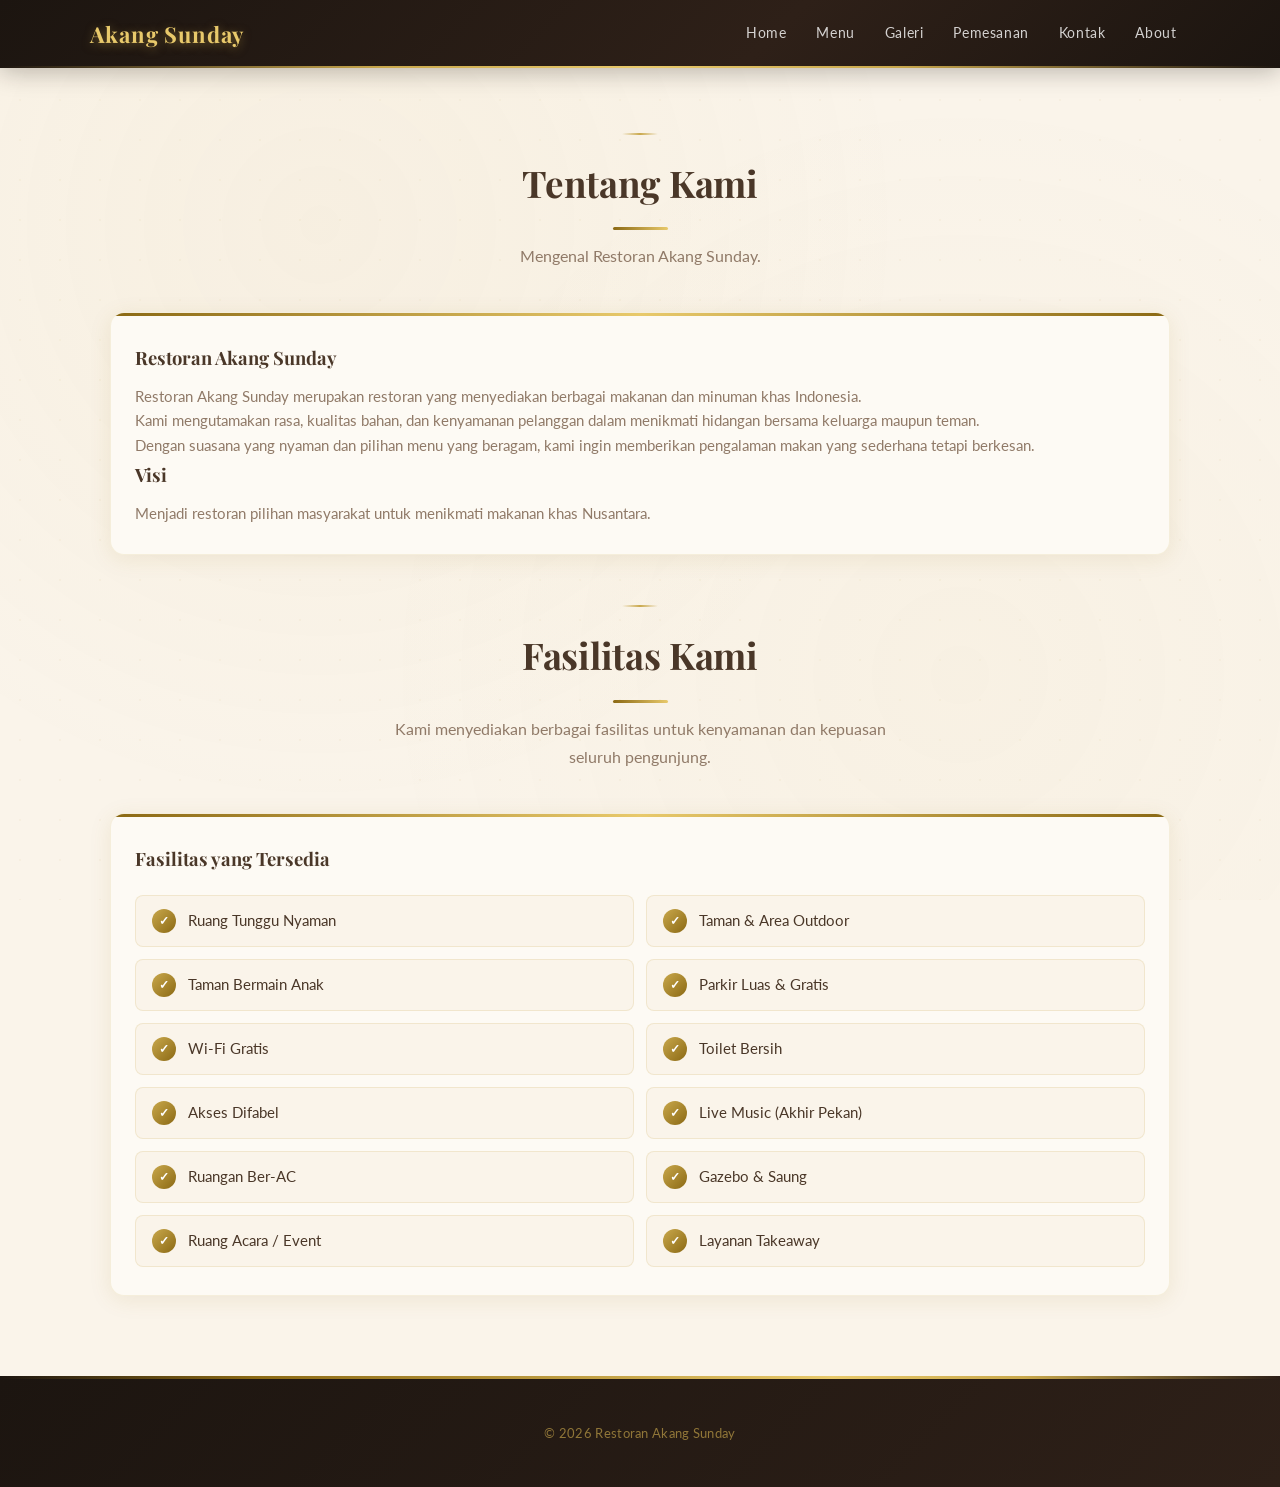
==== about.html @ 29e1ff68 "create website for mr sunday" ====
<!DOCTYPE html>
<html lang="id">

<head>
  <meta charset="UTF-8">
  <meta name="viewport" content="width=device-width, initial-scale=1.0">

  <title>About - Restoran Akang Sunday</title>
  <meta name="description" content="Kenali lebih dalam tentang Restoran Akang Sunday, visi kami, dan fasilitas yang tersedia.">

  <link rel="stylesheet" href="style.css">
</head>

<body>

  <!-- NAVBAR -->
  <nav>
    <div class="logo">Akang Sunday</div>

    <div class="nav-menu">
      <a href="dashboard.html">Home</a>
      <a href="menu.html">Menu</a>
      <a href="gallery.html">Galeri</a>
      <a href="pemesanan.html">Pemesanan</a>
      <a href="kontak.html">Kontak</a>
      <a href="about.html">About</a>
    </div>
  </nav>

  <!-- ABOUT -->
  <div class="container">

    <div class="title">
      <h2>Tentang Kami</h2>

      <p>
        Mengenal Restoran Akang Sunday.
      </p>
    </div>

    <div class="info-box">

      <h3>Restoran Akang Sunday</h3>

      <p>
        Restoran Akang Sunday merupakan restoran
        yang menyediakan berbagai makanan dan
        minuman khas Indonesia.
      </p>

      <p>
        Kami mengutamakan rasa, kualitas bahan,
        dan kenyamanan pelanggan dalam menikmati
        hidangan bersama keluarga maupun teman.
      </p>

      <p>
        Dengan suasana yang nyaman dan pilihan
        menu yang beragam, kami ingin memberikan
        pengalaman makan yang sederhana tetapi
        berkesan.
      </p>

      <h3>Visi</h3>

      <p>
        Menjadi restoran pilihan masyarakat untuk
        menikmati makanan khas Nusantara.
      </p>

    </div>

    <!-- FASILITAS -->
    <div class="title" style="margin-top: 50px;">
      <h2>Fasilitas Kami</h2>
      <p>
        Kami menyediakan berbagai fasilitas untuk kenyamanan
        dan kepuasan seluruh pengunjung.
      </p>
    </div>

    <div class="info-box">

      <h3>Fasilitas yang Tersedia</h3>

      <div class="facility-grid">

        <div class="facility-item">
          <div class="facility-check">&#10003;</div>
          <span class="facility-text">Ruang Tunggu Nyaman</span>
        </div>

        <div class="facility-item">
          <div class="facility-check">&#10003;</div>
          <span class="facility-text">Taman &amp; Area Outdoor</span>
        </div>

        <div class="facility-item">
          <div class="facility-check">&#10003;</div>
          <span class="facility-text">Taman Bermain Anak</span>
        </div>

        <div class="facility-item">
          <div class="facility-check">&#10003;</div>
          <span class="facility-text">Parkir Luas &amp; Gratis</span>
        </div>

        <div class="facility-item">
          <div class="facility-check">&#10003;</div>
          <span class="facility-text">Wi-Fi Gratis</span>
        </div>

        <div class="facility-item">
          <div class="facility-check">&#10003;</div>
          <span class="facility-text">Toilet Bersih</span>
        </div>

        <div class="facility-item">
          <div class="facility-check">&#10003;</div>
          <span class="facility-text">Akses Difabel</span>
        </div>

        <div class="facility-item">
          <div class="facility-check">&#10003;</div>
          <span class="facility-text">Live Music (Akhir Pekan)</span>
        </div>

        <div class="facility-item">
          <div class="facility-check">&#10003;</div>
          <span class="facility-text">Ruangan Ber-AC</span>
        </div>

        <div class="facility-item">
          <div class="facility-check">&#10003;</div>
          <span class="facility-text">Gazebo &amp; Saung</span>
        </div>

        <div class="facility-item">
          <div class="facility-check">&#10003;</div>
          <span class="facility-text">Ruang Acara / Event</span>
        </div>

        <div class="facility-item">
          <div class="facility-check">&#10003;</div>
          <span class="facility-text">Layanan Takeaway</span>
        </div>

      </div>

    </div>

  </div>

  <!-- FOOTER -->
  <footer>
    <p>&copy; 2026 Restoran Akang Sunday</p>
  </footer>

</body>

</html>
---- style.css ----
/* =====================================================
   RESTORAN AKANG SUNDAY — CREAM & GOLD LUXURY THEME
   Palette: Warm cream · Rich gold · Deep charcoal
   ===================================================== */

@import url('https://fonts.googleapis.com/css2?family=Playfair+Display:ital,wght@0,400;0,600;0,700;1,400&family=Lato:wght@300;400;700&display=swap');

/* === CSS CUSTOM PROPERTIES === */
:root {
    /* Gold Palette */
    --emas-gelap:    #8b6914;
    --emas:          #c9a84c;
    --emas-muda:     #e8c96b;
    --emas-pucat:    #f5e6b8;

    /* Cream Palette */
    --krem-gelap:    #e8d9bb;
    --krem:          #f5ede0;
    --krem-muda:     #faf4ea;
    --putih-hangat:  #fdfaf4;

    /* Charcoal / Text */
    --teks-gelap:    #1c1510;
    --teks-sedang:   #4a3728;
    --teks-ringan:   #907a68;

    /* Functional */
    --shadow-lembut: rgba(140, 105, 20, 0.10);
    --shadow-medium: rgba(140, 105, 20, 0.22);
    --shadow-kuat:   rgba(28, 21, 16, 0.28);

    --radius-sm:     8px;
    --radius-md:     14px;
    --radius-lg:     22px;
    --transition:    0.3s ease;
}

/* === RESET & BASE === */
*,
*::before,
*::after {
    box-sizing: border-box;
    margin: 0;
    padding: 0;
}

html {
    scroll-behavior: smooth;
}

body {
    font-family: 'Lato', Arial, sans-serif;
    background-color: var(--krem-muda);
    color: var(--teks-gelap);
    line-height: 1.75;
}

/* Subtle diamond pattern background */
body::before {
    content: '';
    position: fixed;
    inset: 0;
    background-image:
        radial-gradient(circle at 25% 25%, rgba(201,168,76,0.06) 0%, transparent 50%),
        radial-gradient(circle at 75% 75%, rgba(201,168,76,0.04) 0%, transparent 50%),
        url("data:image/svg+xml,%3Csvg width='40' height='40' viewBox='0 0 40 40' xmlns='http://www.w3.org/2000/svg'%3E%3Ccircle cx='20' cy='20' r='1' fill='%23c9a84c' opacity='0.08'/%3E%3C/svg%3E");
    pointer-events: none;
    z-index: 0;
}

/* === NAVBAR === */
nav {
    background: linear-gradient(135deg, #1c1510 0%, #2e2018 60%, #1c1510 100%);
    padding: 0 7%;
    display: flex;
    justify-content: space-between;
    align-items: center;
    height: 68px;
    position: sticky;
    top: 0;
    z-index: 999;
    box-shadow: 0 4px 24px var(--shadow-kuat);
}

nav::after {
    content: '';
    position: absolute;
    bottom: 0;
    left: 0;
    right: 0;
    height: 2px;
    background: linear-gradient(90deg, transparent 0%, var(--emas) 30%, var(--emas-muda) 50%, var(--emas) 70%, transparent 100%);
}

.logo {
    color: var(--emas-muda);
    font-family: 'Playfair Display', serif;
    font-size: 22px;
    font-weight: 700;
    letter-spacing: 0.8px;
    text-shadow: 0 2px 10px rgba(201,168,76,0.5);
    transition: var(--transition);
    text-decoration: none;
}

.logo:hover {
    color: #fff;
    text-shadow: 0 0 18px var(--emas);
}

.nav-menu {
    display: flex;
    gap: 2px;
    align-items: center;
}

.nav-menu a {
    color: rgba(255,255,255,0.80);
    text-decoration: none;
    font-size: 13.5px;
    font-weight: 400;
    letter-spacing: 0.6px;
    padding: 8px 14px;
    border-radius: var(--radius-sm);
    transition: var(--transition);
    position: relative;
}

.nav-menu a::after {
    content: '';
    position: absolute;
    bottom: 4px;
    left: 50%;
    transform: translateX(-50%) scaleX(0);
    width: 55%;
    height: 2px;
    background: var(--emas-muda);
    border-radius: 2px;
    transition: transform 0.3s ease;
}

.nav-menu a:hover {
    color: var(--emas-muda);
    background: rgba(201,168,76,0.08);
}

.nav-menu a:hover::after {
    transform: translateX(-50%) scaleX(1);
}

/* === HERO SECTION === */
.hero {
    background:
        linear-gradient(160deg, rgba(28,21,16,0.82) 0%, rgba(74,55,40,0.65) 100%),
        linear-gradient(135deg, #3d2b1a 0%, #2a1e10 100%);
    min-height: 520px;
    display: flex;
    align-items: center;
    justify-content: center;
    text-align: center;
    position: relative;
    overflow: hidden;
    z-index: 1;
}

.hero::before {
    content: '';
    position: absolute;
    inset: 0;
    background:
        radial-gradient(ellipse at 50% 60%, rgba(201,168,76,0.18) 0%, transparent 65%),
        radial-gradient(ellipse at 20% 20%, rgba(245,230,184,0.08) 0%, transparent 40%);
}

/* Gold diagonal shimmer */
.hero::after {
    content: '';
    position: absolute;
    inset: 0;
    background: repeating-linear-gradient(
        -55deg,
        transparent,
        transparent 60px,
        rgba(201,168,76,0.03) 60px,
        rgba(201,168,76,0.03) 62px
    );
}

.hero-content {
    position: relative;
    z-index: 2;
    padding: 70px 20px;
    max-width: 720px;
    animation: fadeInUp 0.9s ease both;
}

.hero-content h1 {
    font-family: 'Playfair Display', serif;
    font-size: clamp(2rem, 5vw, 3.6rem);
    font-weight: 700;
    color: #fff;
    text-shadow: 0 3px 20px rgba(0,0,0,0.45);
    margin-bottom: 18px;
    line-height: 1.2;
}

.hero-content h1::after {
    content: '';
    display: block;
    width: 70px;
    height: 3px;
    background: linear-gradient(90deg, var(--emas), var(--emas-muda), var(--emas));
    margin: 18px auto 0;
    border-radius: 2px;
}

.hero-content p {
    font-size: 18px;
    color: rgba(255,255,255,0.85);
    margin-bottom: 32px;
    font-weight: 300;
    letter-spacing: 0.4px;
    max-width: 500px;
    margin-left: auto;
    margin-right: auto;
}

/* === BUTTON === */
.button {
    display: inline-block;
    padding: 13px 34px;
    margin-top: 8px;
    background: linear-gradient(135deg, var(--emas) 0%, #a8782a 100%);
    color: #1c1510;
    border: none;
    border-radius: 50px;
    cursor: pointer;
    font-family: 'Lato', sans-serif;
    font-size: 14px;
    font-weight: 700;
    letter-spacing: 1px;
    text-decoration: none;
    text-transform: uppercase;
    box-shadow: 0 6px 22px rgba(201,168,76,0.4);
    transition: all 0.3s ease;
    position: relative;
    overflow: hidden;
}

.button::before {
    content: '';
    position: absolute;
    top: 0;
    left: -100%;
    width: 100%;
    height: 100%;
    background: linear-gradient(90deg, transparent, rgba(255,255,255,0.25), transparent);
    transition: left 0.5s ease;
}

.button:hover {
    transform: translateY(-3px);
    box-shadow: 0 12px 30px rgba(201,168,76,0.5);
    background: linear-gradient(135deg, var(--emas-muda) 0%, var(--emas) 100%);
    color: #1c1510;
}

.button:hover::before {
    left: 100%;
}

.button:active {
    transform: translateY(-1px);
}

/* === CONTAINER & LAYOUT === */
.container {
    width: 90%;
    max-width: 1060px;
    margin: 65px auto;
    position: relative;
    z-index: 1;
}

/* === TITLE SECTION === */
.title {
    text-align: center;
    margin-bottom: 42px;
    position: relative;
}

.title::before {
    content: '';
    display: block;
    width: 36px;
    height: 2px;
    background: linear-gradient(90deg, transparent, var(--emas), transparent);
    margin: 0 auto 16px;
    border-radius: 2px;
}

.title h2 {
    font-family: 'Playfair Display', serif;
    font-size: clamp(1.6rem, 3vw, 2.3rem);
    font-weight: 700;
    color: var(--teks-sedang);
    margin-bottom: 12px;
    letter-spacing: -0.3px;
}

.title h2::after {
    content: '';
    display: block;
    width: 55px;
    height: 3px;
    background: linear-gradient(90deg, var(--emas-gelap), var(--emas-muda));
    margin: 12px auto 0;
    border-radius: 2px;
}

.title p {
    color: var(--teks-ringan);
    font-size: 16px;
    max-width: 520px;
    margin: 0 auto;
}

/* === CARDS (Feature Cards) === */
.card,
.menu {
    display: grid;
    grid-template-columns: repeat(3, 1fr);
    gap: 24px;
}

.item,
.menu-item,
.info-box,
.form-box {
    background: var(--putih-hangat);
    border-radius: var(--radius-md);
    padding: 28px 24px;
    box-shadow: 0 4px 22px var(--shadow-lembut);
    border: 1px solid rgba(201,168,76,0.15);
    transition: transform 0.3s ease, box-shadow 0.3s ease;
    position: relative;
    overflow: hidden;
}

.item::before,
.info-box::before {
    content: '';
    position: absolute;
    top: 0;
    left: 0;
    right: 0;
    height: 3px;
    background: linear-gradient(90deg, var(--emas-gelap), var(--emas-muda), var(--emas-gelap));
}

.item:hover,
.info-box:hover {
    transform: translateY(-6px);
    box-shadow: 0 14px 38px var(--shadow-medium);
}

.item h3,
.menu-content h3,
.info-box h3 {
    font-family: 'Playfair Display', serif;
    color: var(--teks-sedang);
    font-size: 1.15rem;
    margin-bottom: 10px;
}

.item p,
.info-box p {
    color: var(--teks-ringan);
    font-size: 14.5px;
    line-height: 1.7;
}

/* === MENU PAGE === */
.menu-item {
    padding: 0;
    overflow: hidden;
    border-radius: var(--radius-md);
}

.menu-item::before {
    display: none;
}

.menu-item:hover {
    transform: translateY(-7px);
    box-shadow: 0 16px 42px var(--shadow-medium);
}

.menu-item img {
    width: 100%;
    height: 200px;
    object-fit: cover;
    display: block;
    transition: transform 0.5s ease;
}

.menu-item:hover img {
    transform: scale(1.07);
}

.menu-content {
    padding: 20px;
    border-top: 3px solid var(--emas);
}

.menu-content h3 {
    font-family: 'Playfair Display', serif;
    margin-bottom: 6px;
}

.menu-content p {
    font-size: 14px;
    color: var(--teks-ringan);
    margin-bottom: 14px;
}

.price {
    color: var(--emas-gelap);
    font-weight: 700;
    font-size: 17px;
    display: inline-block;
    background: var(--emas-pucat);
    padding: 3px 14px;
    border-radius: 20px;
}

/* === GALLERY === */
.gallery {
    display: grid;
    grid-template-columns: 1fr 1fr;
    gap: 24px;
}

.gallery-item {
    background: var(--putih-hangat);
    padding: 12px;
    border-radius: var(--radius-md);
    box-shadow: 0 4px 22px var(--shadow-lembut);
    border: 1px solid rgba(201,168,76,0.15);
    transition: transform 0.3s ease, box-shadow 0.3s ease;
    overflow: hidden;
}

.gallery-item:hover {
    transform: translateY(-5px) scale(1.01);
    box-shadow: 0 14px 40px var(--shadow-medium);
}

.gallery-item img {
    width: 100%;
    height: 250px;
    object-fit: cover;
    border-radius: var(--radius-sm);
    display: block;
    transition: transform 0.5s ease;
}

.gallery-item:hover img {
    transform: scale(1.04);
}

.gallery-item h3 {
    font-family: 'Playfair Display', serif;
    color: var(--teks-sedang);
    margin: 12px 0 5px;
    font-size: 1rem;
}

.gallery-item p {
    color: var(--teks-ringan);
    font-size: 13.5px;
}

/* === VIDEO === */
.video {
    width: 100%;
    max-height: 500px;
    border-radius: var(--radius-md);
    box-shadow: 0 8px 30px var(--shadow-kuat);
    display: block;
    border: 3px solid var(--emas);
    margin-bottom: 50px;
}

/* === FORM STYLES === */
.form-box {
    max-width: 720px;
    margin: 0 auto;
    padding: 38px 42px;
}

.form-box h2 {
    font-family: 'Playfair Display', serif;
    color: var(--teks-sedang);
    margin-bottom: 24px;
    font-size: 1.55rem;
}

label {
    display: block;
    margin-top: 20px;
    font-weight: 700;
    font-size: 13px;
    letter-spacing: 0.6px;
    text-transform: uppercase;
    color: var(--teks-sedang);
}

input,
select,
textarea {
    width: 100%;
    padding: 13px 16px;
    margin-top: 8px;
    border: 2px solid var(--krem-gelap);
    border-radius: var(--radius-sm);
    font-family: 'Lato', sans-serif;
    font-size: 15px;
    color: var(--teks-gelap);
    background: var(--putih-hangat);
    transition: border-color 0.3s ease, box-shadow 0.3s ease;
    outline: none;
}

input:focus,
select:focus,
textarea:focus {
    border-color: var(--emas);
    box-shadow: 0 0 0 3px rgba(201,168,76,0.18);
    background: #fff;
}

select {
    appearance: none;
    background-image: url("data:image/svg+xml,%3Csvg xmlns='http://www.w3.org/2000/svg' width='16' height='16' fill='%238b6914' viewBox='0 0 16 16'%3E%3Cpath d='M7.247 11.14L2.451 5.658C1.885 5.013 2.345 4 3.204 4h9.592a1 1 0 0 1 .753 1.659l-4.796 5.48a1 1 0 0 1-1.506 0z'/%3E%3C/svg%3E");
    background-repeat: no-repeat;
    background-position: right 14px center;
    background-color: var(--putih-hangat);
    padding-right: 40px;
    cursor: pointer;
}

textarea {
    resize: vertical;
    min-height: 100px;
}

/* === PEMESANAN PAGE === */
.order-info {
    display: grid;
    grid-template-columns: 1fr 1fr;
    gap: 24px;
    margin-bottom: 40px;
}

.info-box {
    line-height: 1.8;
}

.info-box li {
    margin-bottom: 8px;
    color: var(--teks-ringan);
}

.info-box ul {
    padding-left: 18px;
}

.info-box ul ul {
    margin-top: 6px;
}

.info-box ol {
    padding-left: 20px;
}

.info-box ol li,
.info-box ul li {
    padding: 3px 0;
}

.add-order {
    margin-top: 28px;
    padding: 24px;
    background: linear-gradient(135deg, var(--krem) 0%, var(--krem-gelap) 100%);
    border-radius: var(--radius-sm);
    border: 1px solid rgba(201,168,76,0.22);
}

.add-order h3 {
    font-family: 'Playfair Display', serif;
    color: var(--teks-sedang);
    margin-bottom: 10px;
}

/* === CART / PESANAN === */
.cart-box {
    margin-top: 24px;
    background: var(--krem-muda);
    border-radius: var(--radius-sm);
    padding: 20px;
    border: 1px solid rgba(201,168,76,0.20);
}

.cart-box h3 {
    font-family: 'Playfair Display', serif;
    color: var(--teks-sedang);
    margin-bottom: 14px;
    padding-bottom: 10px;
    border-bottom: 2px solid var(--emas-pucat);
}

.cart-item {
    display: flex;
    justify-content: space-between;
    align-items: center;
    padding: 14px 0;
    border-bottom: 1px solid var(--krem-gelap);
    transition: padding 0.2s, background 0.2s;
}

.cart-item:hover {
    background: rgba(201,168,76,0.05);
    padding-left: 8px;
    padding-right: 8px;
    border-radius: 6px;
}

.cart-item b {
    color: var(--teks-gelap);
    font-size: 15px;
}

.cart-item small {
    display: block;
    margin-top: 4px;
    color: var(--teks-ringan);
    font-size: 13px;
}

.cart-actions {
    display: flex;
    align-items: center;
    gap: 8px;
}

.cart-actions button {
    border: none;
    width: 32px;
    height: 32px;
    border-radius: 8px;
    background: linear-gradient(135deg, var(--emas) 0%, #a8782a 100%);
    color: #1c1510;
    font-size: 16px;
    font-weight: bold;
    cursor: pointer;
    transition: all 0.2s ease;
    display: flex;
    align-items: center;
    justify-content: center;
}

.cart-actions button:hover {
    background: linear-gradient(135deg, var(--teks-sedang) 0%, var(--teks-gelap) 100%);
    color: var(--emas-muda);
    transform: scale(1.1);
}

.cart-actions span {
    font-weight: 700;
    color: var(--teks-sedang);
    min-width: 24px;
    text-align: center;
}

.total {
    display: flex;
    justify-content: space-between;
    margin-top: 18px;
    padding: 16px 14px;
    border-top: 2px solid var(--emas);
    color: var(--teks-gelap);
    background: var(--emas-pucat);
    border-radius: 0 0 var(--radius-sm) var(--radius-sm);
}

.total b {
    font-family: 'Playfair Display', serif;
    font-size: 1rem;
}

#total {
    color: var(--emas-gelap);
    font-size: 1.1rem;
}

/* === FOOTER === */
footer {
    margin-top: 80px;
    padding: 36px 20px;
    background: linear-gradient(135deg, #1c1510 0%, #2e2018 100%);
    color: rgba(255,255,255,0.75);
    text-align: center;
    position: relative;
    overflow: hidden;
}

footer::before {
    content: '';
    position: absolute;
    top: 0;
    left: 0;
    right: 0;
    height: 3px;
    background: linear-gradient(90deg, transparent 0%, var(--emas-gelap) 20%, var(--emas) 50%, var(--emas-muda) 65%, var(--emas) 80%, transparent 100%);
}

footer p {
    margin: 6px 0;
    font-size: 14px;
    letter-spacing: 0.3px;
}

footer p:last-child {
    color: rgba(201,168,76,0.65);
    font-size: 13px;
    margin-top: 10px;
}

/* === ANIMATIONS === */
@keyframes fadeInUp {
    from { opacity: 0; transform: translateY(28px); }
    to   { opacity: 1; transform: translateY(0); }
}

@keyframes fadeIn {
    from { opacity: 0; }
    to   { opacity: 1; }
}

.item:nth-child(1) { animation: fadeInUp 0.6s 0.10s ease both; }
.item:nth-child(2) { animation: fadeInUp 0.6s 0.20s ease both; }
.item:nth-child(3) { animation: fadeInUp 0.6s 0.30s ease both; }

.menu-item:nth-child(1) { animation: fadeInUp 0.55s 0.05s ease both; }
.menu-item:nth-child(2) { animation: fadeInUp 0.55s 0.12s ease both; }
.menu-item:nth-child(3) { animation: fadeInUp 0.55s 0.19s ease both; }
.menu-item:nth-child(4) { animation: fadeInUp 0.55s 0.26s ease both; }
.menu-item:nth-child(5) { animation: fadeInUp 0.55s 0.33s ease both; }
.menu-item:nth-child(6) { animation: fadeInUp 0.55s 0.40s ease both; }
.menu-item:nth-child(7) { animation: fadeInUp 0.55s 0.47s ease both; }
.menu-item:nth-child(8) { animation: fadeInUp 0.55s 0.54s ease both; }

.gallery-item:nth-child(1) { animation: fadeInUp 0.6s 0.10s ease both; }
.gallery-item:nth-child(2) { animation: fadeInUp 0.6s 0.20s ease both; }
.gallery-item:nth-child(3) { animation: fadeInUp 0.6s 0.30s ease both; }
.gallery-item:nth-child(4) { animation: fadeInUp 0.6s 0.40s ease both; }

/* === SCROLLBAR === */
::-webkit-scrollbar { width: 8px; }
::-webkit-scrollbar-track { background: var(--krem-gelap); }
::-webkit-scrollbar-thumb { background: var(--emas); border-radius: 4px; }
::-webkit-scrollbar-thumb:hover { background: var(--emas-gelap); }

/* === SELECTION === */
::selection {
    background: var(--emas-pucat);
    color: var(--teks-gelap);
}

/* ========================
   TAMBAHAN: HOME PAGE EXTRAS
   ======================== */

/* Stats Banner */
.stats-banner {
    display: grid;
    grid-template-columns: repeat(4, 1fr);
    gap: 0;
    background: linear-gradient(135deg, #1c1510 0%, #2e2018 100%);
    border-radius: var(--radius-lg);
    overflow: hidden;
    margin-bottom: 65px;
    box-shadow: 0 8px 32px var(--shadow-kuat);
    border: 1px solid rgba(201,168,76,0.2);
}

.stat-item {
    text-align: center;
    padding: 32px 20px;
    position: relative;
    transition: background 0.3s;
}

.stat-item:not(:last-child)::after {
    content: '';
    position: absolute;
    right: 0;
    top: 20%;
    height: 60%;
    width: 1px;
    background: rgba(201,168,76,0.2);
}

.stat-item:hover {
    background: rgba(201,168,76,0.07);
}

.stat-number {
    font-family: 'Playfair Display', serif;
    font-size: 2.4rem;
    font-weight: 700;
    color: var(--emas-muda);
    line-height: 1;
    display: block;
}

.stat-label {
    font-size: 13px;
    color: rgba(255,255,255,0.6);
    letter-spacing: 0.5px;
    margin-top: 6px;
    display: block;
    text-transform: uppercase;
}

/* Jam Operasional / Info Strip */
.info-strip {
    background: var(--emas-pucat);
    border: 1px solid rgba(201,168,76,0.3);
    border-radius: var(--radius-md);
    padding: 18px 28px;
    display: flex;
    align-items: center;
    justify-content: space-between;
    flex-wrap: wrap;
    gap: 14px;
    margin-bottom: 50px;
    box-shadow: 0 3px 12px var(--shadow-lembut);
}

.info-strip-item {
    display: flex;
    align-items: center;
    gap: 10px;
    font-size: 14px;
    color: var(--teks-sedang);
}

.info-strip-icon {
    font-size: 20px;
    flex-shrink: 0;
}

.info-strip-item strong {
    display: block;
    color: var(--teks-gelap);
    font-size: 13px;
    font-weight: 700;
    letter-spacing: 0.4px;
    text-transform: uppercase;
}

/* Testimoni */
.testimoni-section {
    margin-top: 65px;
}

.testimoni-grid {
    display: grid;
    grid-template-columns: repeat(3, 1fr);
    gap: 22px;
}

.testimoni-card {
    background: var(--putih-hangat);
    border-radius: var(--radius-md);
    padding: 28px 24px;
    box-shadow: 0 4px 20px var(--shadow-lembut);
    border: 1px solid rgba(201,168,76,0.15);
    position: relative;
    transition: transform 0.3s, box-shadow 0.3s;
    animation: fadeInUp 0.6s ease both;
}

.testimoni-card:nth-child(1) { animation-delay: 0.1s; }
.testimoni-card:nth-child(2) { animation-delay: 0.2s; }
.testimoni-card:nth-child(3) { animation-delay: 0.3s; }

.testimoni-card:hover {
    transform: translateY(-5px);
    box-shadow: 0 12px 35px var(--shadow-medium);
}

.testimoni-card::before {
    content: '\201C';
    position: absolute;
    top: 14px;
    left: 20px;
    font-family: 'Playfair Display', serif;
    font-size: 52px;
    color: var(--emas-pucat);
    line-height: 1;
}

.testimoni-stars {
    color: var(--emas);
    font-size: 15px;
    letter-spacing: 2px;
    margin-bottom: 12px;
}

.testimoni-text {
    font-size: 14.5px;
    color: var(--teks-ringan);
    line-height: 1.7;
    margin-bottom: 18px;
    font-style: italic;
    padding-top: 14px;
}

.testimoni-author {
    display: flex;
    align-items: center;
    gap: 12px;
    border-top: 1px solid var(--krem-gelap);
    padding-top: 14px;
}

.testimoni-avatar {
    width: 40px;
    height: 40px;
    border-radius: 50%;
    background: linear-gradient(135deg, var(--emas), var(--emas-gelap));
    display: flex;
    align-items: center;
    justify-content: center;
    color: #fff;
    font-weight: 700;
    font-size: 15px;
    flex-shrink: 0;
}

.testimoni-name {
    font-weight: 700;
    color: var(--teks-gelap);
    font-size: 14px;
}

.testimoni-meta {
    font-size: 12px;
    color: var(--teks-ringan);
}

/* ========================
   TAMBAHAN: ABOUT PAGE
   ======================== */

/* Facility checklist */
.facility-grid {
    display: grid;
    grid-template-columns: 1fr 1fr;
    gap: 12px;
    margin-top: 20px;
}

.facility-item {
    display: flex;
    align-items: center;
    gap: 12px;
    padding: 12px 16px;
    background: var(--krem-muda);
    border-radius: var(--radius-sm);
    border: 1px solid rgba(201,168,76,0.18);
    transition: background 0.25s, transform 0.25s;
}

.facility-item:hover {
    background: var(--emas-pucat);
    transform: translateX(4px);
}

.facility-check {
    width: 24px;
    height: 24px;
    border-radius: 50%;
    background: linear-gradient(135deg, var(--emas) 0%, var(--emas-gelap) 100%);
    display: flex;
    align-items: center;
    justify-content: center;
    color: #fff;
    font-size: 12px;
    font-weight: 700;
    flex-shrink: 0;
}

.facility-text {
    font-size: 14.5px;
    color: var(--teks-sedang);
    font-weight: 400;
}

/* ========================
   TAMBAHAN: MENU PAGE
   ======================== */

/* Menu category label */
.menu-category-label {
    grid-column: 1 / -1;
    display: flex;
    align-items: center;
    gap: 14px;
    padding: 10px 0 6px;
}

.menu-category-label h3 {
    font-family: 'Playfair Display', serif;
    font-size: 1.3rem;
    color: var(--teks-sedang);
    white-space: nowrap;
}

.menu-category-label::after {
    content: '';
    flex: 1;
    height: 1px;
    background: linear-gradient(90deg, var(--emas), transparent);
}

/* Pesan sekarang button at bottom of menu */
.menu-cta {
    text-align: center;
    margin-top: 48px;
    padding: 40px;
    background: linear-gradient(135deg, #1c1510 0%, #2e2018 100%);
    border-radius: var(--radius-lg);
    box-shadow: 0 8px 32px var(--shadow-kuat);
    position: relative;
    overflow: hidden;
}

.menu-cta::before {
    content: '';
    position: absolute;
    inset: 0;
    background: radial-gradient(ellipse at 50% 60%, rgba(201,168,76,0.15) 0%, transparent 65%);
}

.menu-cta h3 {
    font-family: 'Playfair Display', serif;
    color: #fff;
    font-size: 1.6rem;
    margin-bottom: 10px;
    position: relative;
}

.menu-cta p {
    color: rgba(255,255,255,0.65);
    font-size: 15px;
    margin-bottom: 22px;
    position: relative;
}

.menu-cta .button {
    position: relative;
    font-size: 15px;
    padding: 14px 40px;
}

/* === RESPONSIVE — MOBILE === */
@media (max-width: 768px) {

    nav {
        height: auto;
        padding: 14px 5%;
        flex-direction: column;
        gap: 12px;
    }

    .nav-menu {
        flex-wrap: wrap;
        justify-content: center;
        gap: 4px;
    }

    .nav-menu a {
        font-size: 13px;
        padding: 7px 11px;
    }

    .hero { min-height: 380px; }

    .hero-content h1 { font-size: 1.8rem; }

    .card,
    .menu,
    .order-info,
    .testimoni-grid {
        grid-template-columns: 1fr;
    }

    .gallery {
        grid-template-columns: 1fr;
    }

    .stats-banner {
        grid-template-columns: repeat(2, 1fr);
    }

    .stat-item:nth-child(2)::after { display: none; }

    .info-strip {
        flex-direction: column;
        gap: 12px;
    }

    .facility-grid {
        grid-template-columns: 1fr;
    }

    .form-box {
        padding: 24px 20px;
    }

    .cart-item {
        align-items: flex-start;
        flex-direction: column;
        gap: 10px;
    }

    .container { margin: 40px auto; }

    .menu-cta { padding: 28px 20px; }
}

@media (max-width: 480px) {
    .hero-content { padding: 45px 15px; }
    .logo { font-size: 19px; }
    .stats-banner { grid-template-columns: repeat(2, 1fr); }
    .stat-number { font-size: 1.9rem; }
}
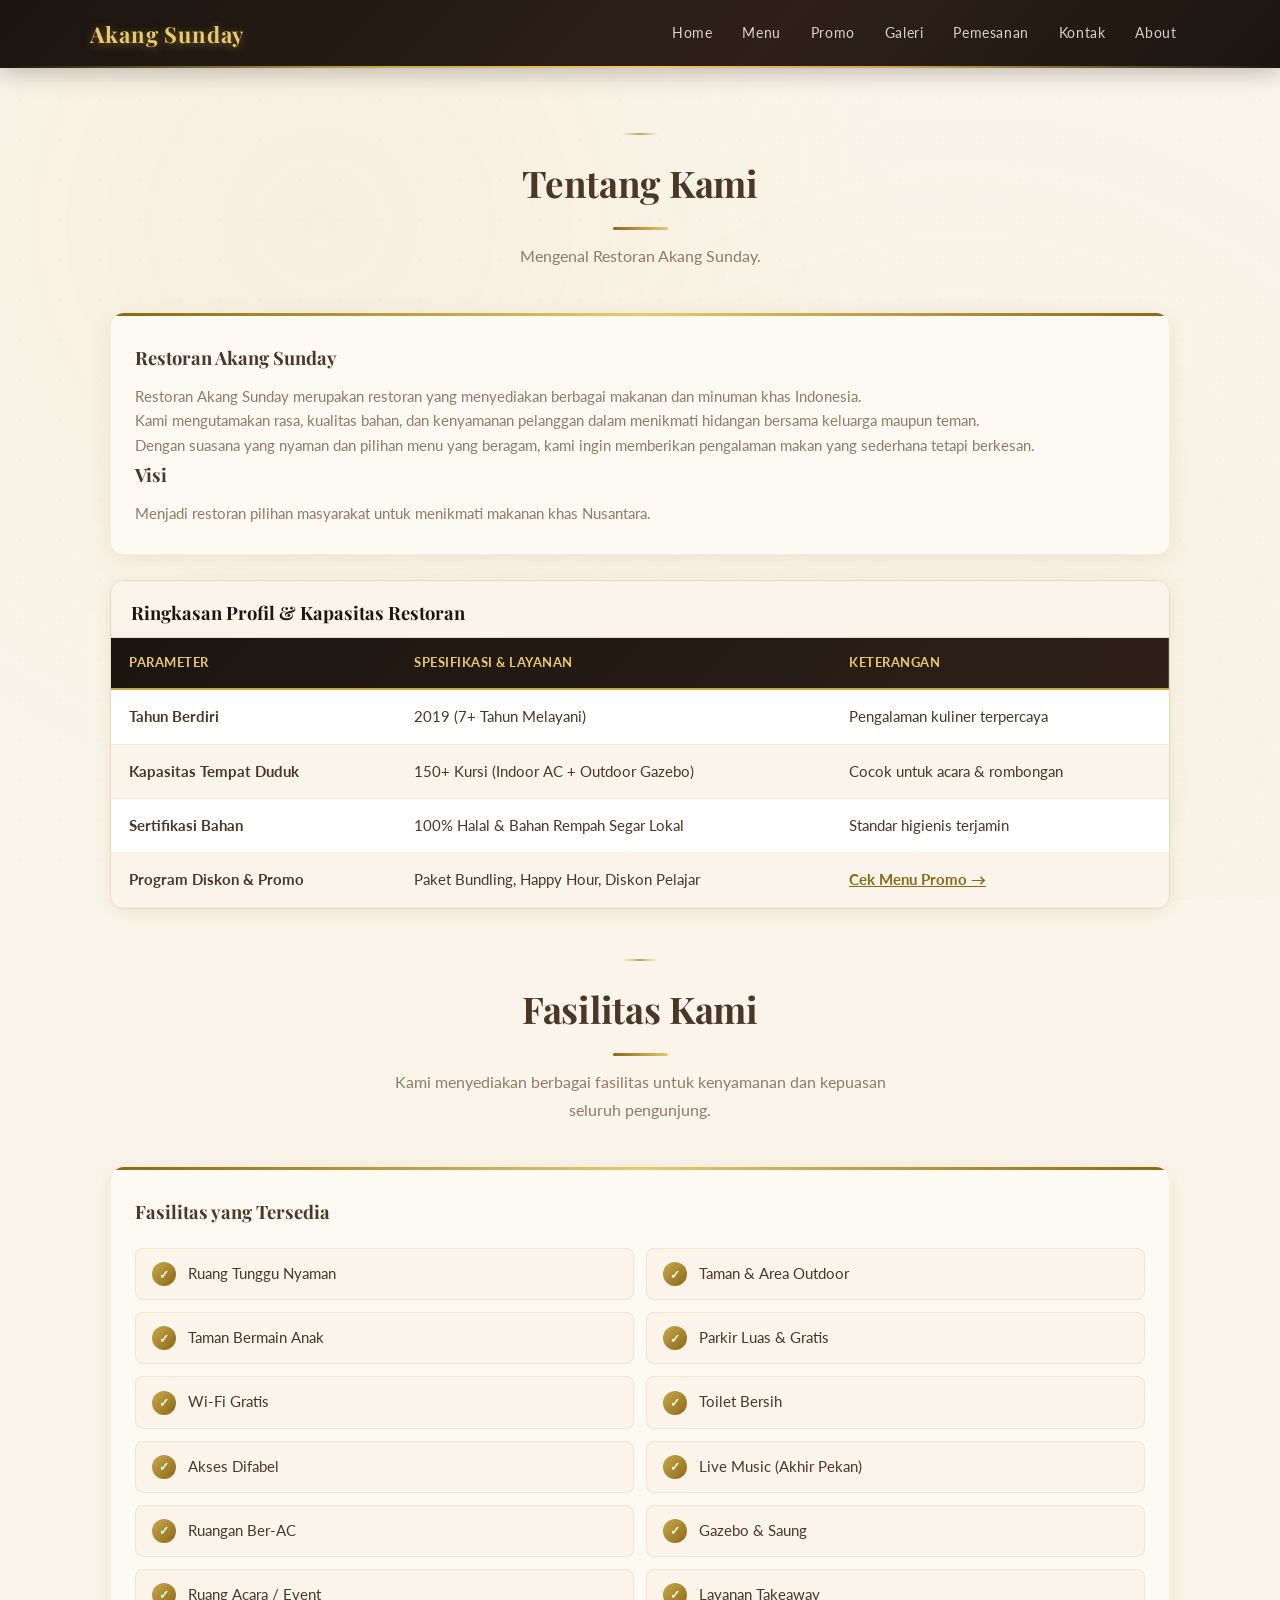
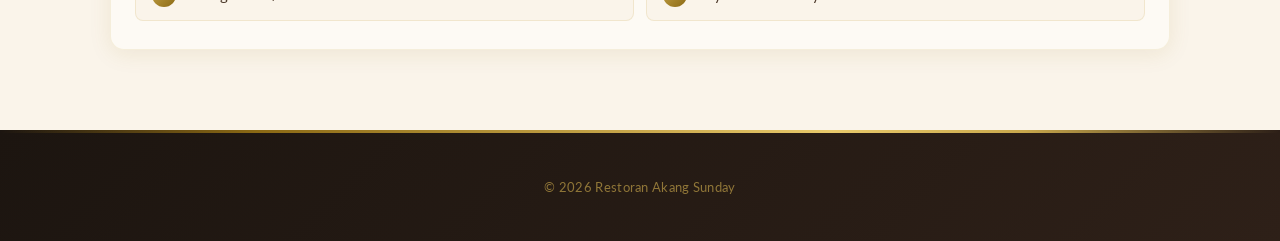
==== commit 83cd28d4: "penggunaan tabel" ====
--- a/about.html
+++ b/about.html
@@ -6,7 +6,8 @@
   <meta name="viewport" content="width=device-width, initial-scale=1.0">
 
   <title>About - Restoran Akang Sunday</title>
-  <meta name="description" content="Kenali lebih dalam tentang Restoran Akang Sunday, visi kami, dan fasilitas yang tersedia.">
+  <meta name="description"
+    content="Kenali lebih dalam tentang Restoran Akang Sunday, visi kami, dan fasilitas yang tersedia.">
 
   <link rel="stylesheet" href="style.css">
 </head>
@@ -18,8 +19,9 @@
     <div class="logo">Akang Sunday</div>
 
     <div class="nav-menu">
-      <a href="dashboard.html">Home</a>
+      <a href="index.html">Home</a>
       <a href="menu.html">Menu</a>
+      <a href="promo.html">Promo</a>
       <a href="gallery.html">Galeri</a>
       <a href="pemesanan.html">Pemesanan</a>
       <a href="kontak.html">Kontak</a>
@@ -68,6 +70,42 @@
         menikmati makanan khas Nusantara.
       </p>
 
+    </div>
+
+    <!-- TABEL PROFIL & SPESIFIKASI RESTORAN -->
+    <div class="table-wrapper">
+      <table class="custom-table">
+        <caption>Ringkasan Profil &amp; Kapasitas Restoran</caption>
+        <thead>
+          <tr>
+            <th>Parameter</th>
+            <th>Spesifikasi &amp; Layanan</th>
+            <th>Keterangan</th>
+          </tr>
+        </thead>
+        <tbody>
+          <tr>
+            <td><strong>Tahun Berdiri</strong></td>
+            <td>2019 (7+ Tahun Melayani)</td>
+            <td>Pengalaman kuliner terpercaya</td>
+          </tr>
+          <tr>
+            <td><strong>Kapasitas Tempat Duduk</strong></td>
+            <td>150+ Kursi (Indoor AC + Outdoor Gazebo)</td>
+            <td>Cocok untuk acara &amp; rombongan</td>
+          </tr>
+          <tr>
+            <td><strong>Sertifikasi Bahan</strong></td>
+            <td>100% Halal &amp; Bahan Rempah Segar Lokal</td>
+            <td>Standar higienis terjamin</td>
+          </tr>
+          <tr>
+            <td><strong>Program Diskon &amp; Promo</strong></td>
+            <td>Paket Bundling, Happy Hour, Diskon Pelajar</td>
+            <td><a href="promo.html" style="color: var(--emas-gelap); font-weight: bold; text-decoration: underline;">Cek Menu Promo &rarr;</a></td>
+          </tr>
+        </tbody>
+      </table>
     </div>
 
     <!-- FASILITAS -->
--- a/style.css
+++ b/style.css
@@ -1077,6 +1077,149 @@
     padding: 14px 40px;
 }
 
+/* === TABLE STYLES & PROMOTION === */
+.table-wrapper {
+    width: 100%;
+    overflow-x: auto;
+    margin: 25px 0 35px 0;
+    border-radius: var(--radius-md);
+    box-shadow: 0 4px 20px var(--shadow-lembut);
+    background: #fff;
+    border: 1px solid var(--krem-gelap);
+}
+
+.custom-table {
+    width: 100%;
+    border-collapse: collapse;
+    font-size: 14.5px;
+    text-align: left;
+    min-width: 600px;
+}
+
+.custom-table caption {
+    caption-side: top;
+    text-align: left;
+    font-family: 'Playfair Display', serif;
+    font-size: 1.15rem;
+    font-weight: 700;
+    color: var(--teks-gelap);
+    padding: 16px 20px 8px;
+    background: var(--krem-muda);
+    border-bottom: 1px solid var(--krem-gelap);
+}
+
+.custom-table thead tr {
+    background: linear-gradient(135deg, #1c1510 0%, #2e2018 100%);
+    color: var(--emas-muda);
+}
+
+.custom-table th {
+    padding: 14px 18px;
+    font-weight: 700;
+    letter-spacing: 0.5px;
+    text-transform: uppercase;
+    font-size: 12.5px;
+    border-bottom: 2px solid var(--emas);
+}
+
+.custom-table td {
+    padding: 14px 18px;
+    border-bottom: 1px solid rgba(232, 217, 187, 0.4);
+    color: var(--teks-sedang);
+    vertical-align: middle;
+}
+
+.custom-table tbody tr {
+    transition: var(--transition);
+}
+
+.custom-table tbody tr:nth-child(even) {
+    background-color: var(--krem-muda);
+}
+
+.custom-table tbody tr:hover {
+    background-color: rgba(201, 168, 76, 0.10);
+}
+
+.custom-table tfoot {
+    background: var(--krem);
+    font-weight: bold;
+    color: var(--teks-gelap);
+}
+
+.custom-table tfoot td {
+    border-top: 2px solid var(--emas);
+    border-bottom: none;
+}
+
+/* Badges & Price formatting */
+.badge-promo {
+    display: inline-block;
+    padding: 4px 10px;
+    font-size: 11px;
+    font-weight: 700;
+    text-transform: uppercase;
+    border-radius: 20px;
+    background: linear-gradient(135deg, #e65100, #ff9800);
+    color: #fff;
+    letter-spacing: 0.5px;
+}
+
+.badge-discount {
+    display: inline-block;
+    padding: 4px 10px;
+    font-size: 11px;
+    font-weight: 700;
+    border-radius: 20px;
+    background: linear-gradient(135deg, #2e7d32, #4caf50);
+    color: #fff;
+}
+
+.badge-gold {
+    display: inline-block;
+    padding: 4px 10px;
+    font-size: 11px;
+    font-weight: 700;
+    border-radius: 20px;
+    background: linear-gradient(135deg, var(--emas-gelap), var(--emas));
+    color: #fff;
+}
+
+.price-old {
+    text-decoration: line-through;
+    color: var(--teks-ringan);
+    font-size: 13px;
+    margin-right: 6px;
+}
+
+.price-new {
+    color: #b71c1c;
+    font-weight: 700;
+    font-size: 15px;
+}
+
+.promo-highlight-card {
+    background: linear-gradient(135deg, #ffffff 0%, var(--krem-muda) 100%);
+    border: 1px solid var(--emas-pucat);
+    border-left: 4px solid var(--emas);
+    border-radius: var(--radius-md);
+    padding: 20px 24px;
+    margin: 25px 0;
+    box-shadow: 0 4px 15px var(--shadow-lembut);
+}
+
+/* Table layout helper */
+.layout-table {
+    width: 100%;
+    border-collapse: separate;
+    border-spacing: 15px;
+}
+
+.layout-table td {
+    vertical-align: top;
+    padding: 0;
+}
+
 /* === RESPONSIVE — MOBILE === */
 @media (max-width: 768px) {
 
